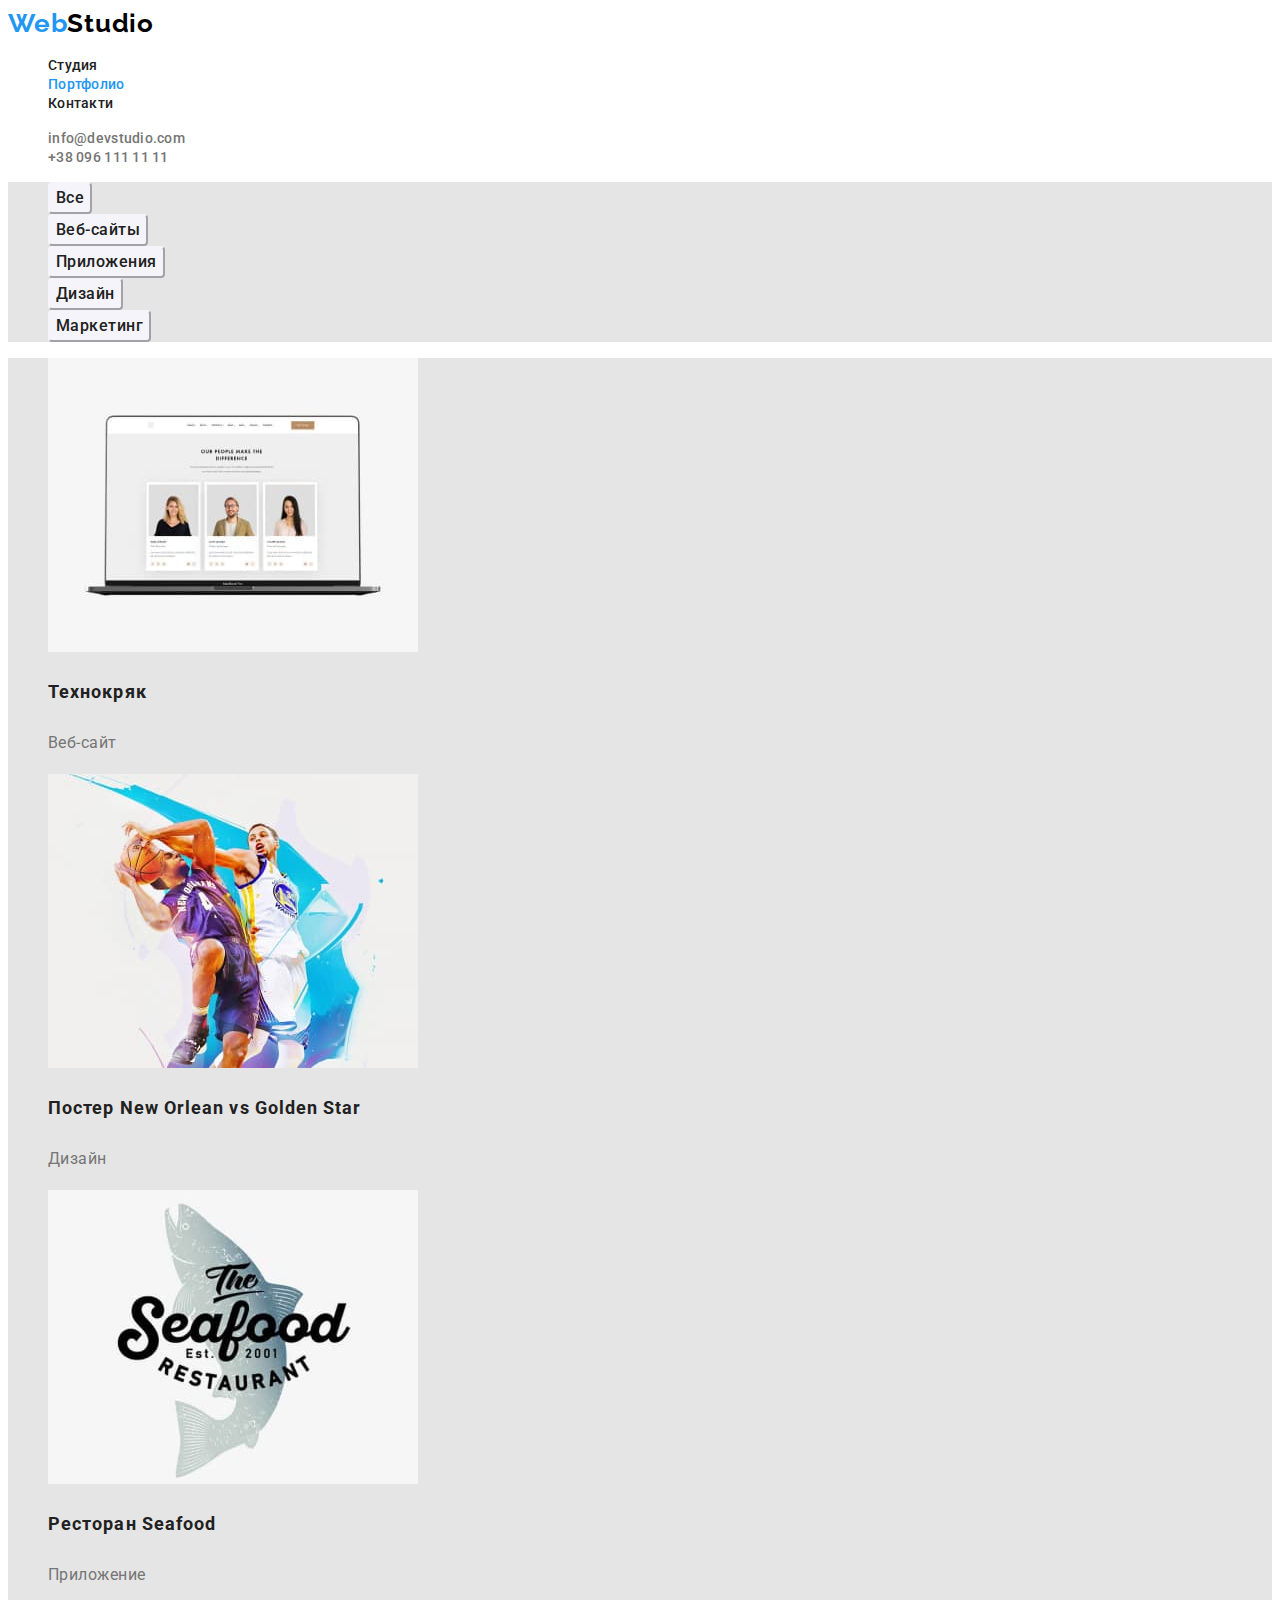
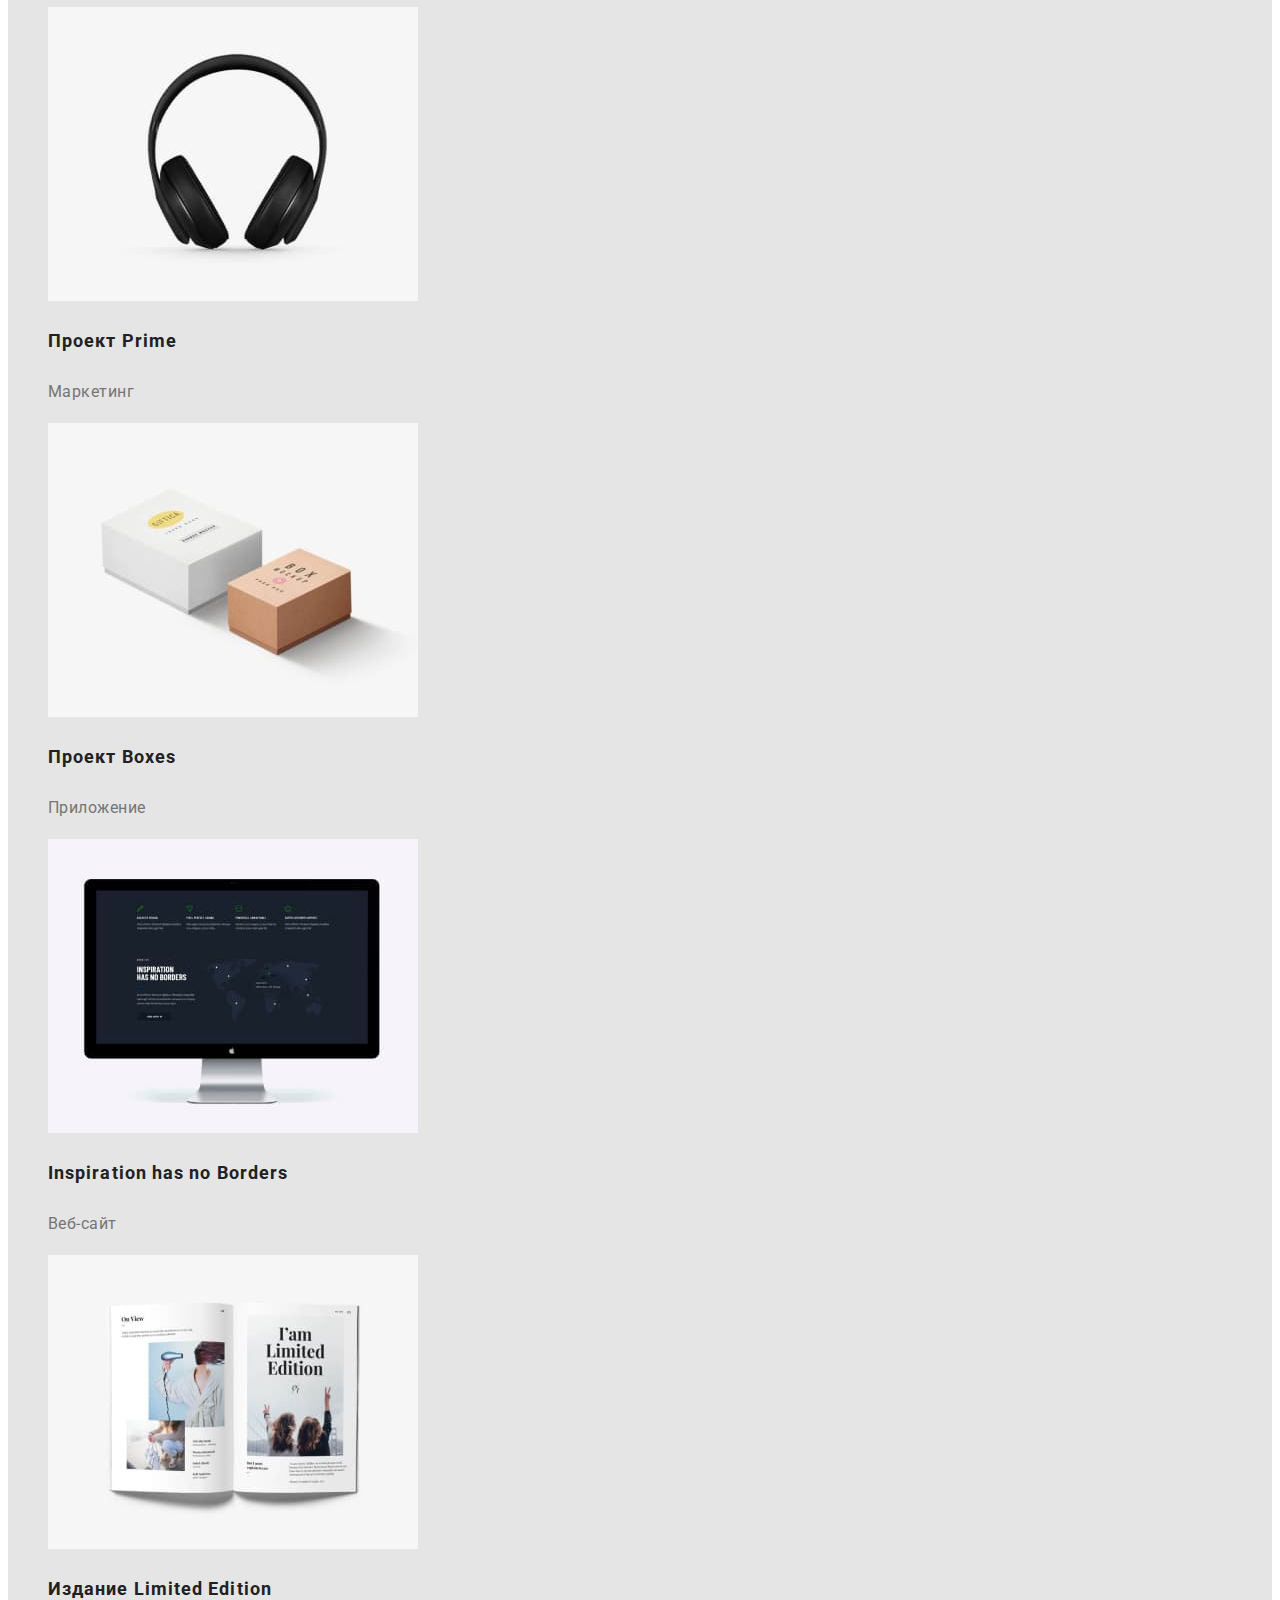
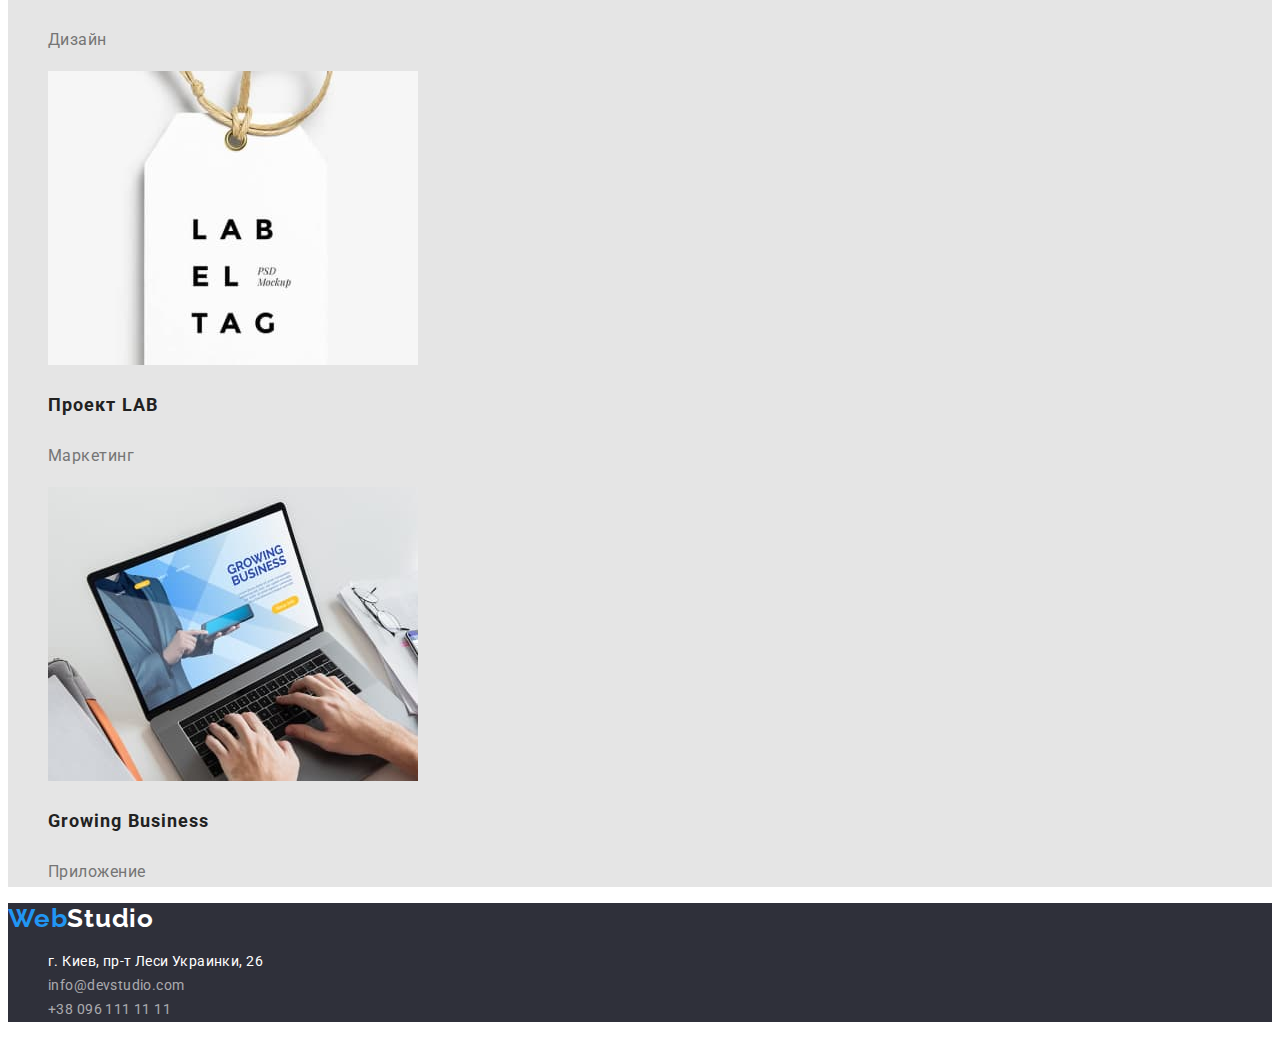
==== portfolio.html @ 16282d99 "created portfolio+design css" ====
<!DOCTYPE html>
<html lang="ru">
    <head>
        <meta charset="UTF-8" />
        <meta http-equiv="X-UA-Compatible" content="IE=edge" />
        <meta name="viewport" content="width=device-width, initial-scale=1.0" />
        <title>Портфолио</title>
        <link rel="preconnect" href="https://fonts.googleapis.com" />
        <link rel="preconnect" href="https://fonts.gstatic.com" crossorigin />
        <link
            href="https://fonts.googleapis.com/css2?family=Raleway:wght@700&family=Roboto:wght@400;500;700;900&display=swap"
            rel="stylesheet"
        />
        <link rel="stylesheet" href="./css/styles.css" />
    </head>
    <body>
        <header class="header">
            <a class="logo link" href="" lang="en"
                >Web<span class="logo-accent">Studio</span></a
            >
            <nav class="navigation">
                <ul class="menu list">
                    <li class="menu-item">
                        <a class="menu-link link" href="./index.html">Студия</a>
                    </li>
                    <li class="menu-item">
                        <a
                            class="menu-link current link"
                            href="./portfolio.html"
                            >Портфолио</a
                        >
                    </li>
                    <li class="menu-item">
                        <a class="menu-link link" href="#">Контакти</a>
                    </li>
                </ul>
            </nav>
            <ul class="header-contact-list list">
                <li class="header-contact-item">
                    <a
                        class="header-contact link"
                        href="mailto:info@devstudio.com"
                        >info@devstudio.com</a
                    >
                </li>
                <li class="header-contact-item">
                    <a class="header-contact link" href="tel:+380961111111"
                        >+38 096 111 11 11</a
                    >
                </li>
            </ul>
        </header>
        <main class="main">
            <section class="filters">
                <h1 class="filter-title visually-hidden">Фильтры</h1>
                <ul class="filters-list list">
                    <li class="filter-item">
                        <button class="filter-btn" type="button">Все</button>
                    </li>
                    <li class="filter-item">
                        <button class="filter-btn" type="button">
                            Веб-сайты
                        </button>
                    </li>
                    <li class="filter-item">
                        <button class="filter-btn" type="button">
                            Приложения
                        </button>
                    </li>
                    <li class="filter-item">
                        <button class="filter-btn" type="button">Дизайн</button>
                    </li>
                    <li class="filter-item">
                        <button class="filter-btn" type="button">
                            Маркетинг
                        </button>
                    </li>
                </ul>
            </section>
            <section class="projects">
                <h2 class="caption visually-hidden">Проекты</h2>
                <ul class="project-list list">
                    <li class="project-item">
                        <img
                            class="project-img"
                            src="./images/portfolio/img9.jpg"
                            alt="Монитор с фото сотрудников"
                        />
                        <h3 class="project-subtitle">Технокряк</h3>
                        <p class="filter-name">Веб-сайт</p>
                    </li>
                    <li class="project-item">
                        <img
                            class="project-img"
                            src="./images/portfolio/poster.jpg"
                            alt="Постер с баскетболистами"
                        />
                        <h3 class="project-subtitle">
                            Постер
                            <span lang="en">New Orlean vs Golden Star</span>
                        </h3>
                        <p class="filter-name">Дизайн</p>
                    </li>
                    <li class="project-item">
                        <img
                            class="project-img"
                            src="./images/portfolio/restaurant.jpg"
                            alt="Вывеска рыбного ресторана"
                        />
                        <h3 class="project-subtitle">
                            Ресторан <span lang="en">Seafood</span>
                        </h3>
                        <p class="filter-name">Приложение</p>
                    </li>
                    <li class="project-item">
                        <img
                            class="project-img"
                            src="./images/portfolio/headphone.jpg"
                            alt="Наушники"
                        />
                        <h3 class="project-subtitle">
                            Проект <span lang="en">Prime</span>
                        </h3>
                        <p class="filter-name">Маркетинг</p>
                    </li>
                    <li class="project-item">
                        <img
                            class="project-img"
                            src="./images/portfolio/boxes.jpg"
                            alt="Две коробки"
                        />
                        <h3 class="project-subtitle">
                            Проект <span lang="en">Boxes</span>
                        </h3>
                        <p class="filter-name">Приложение</p>
                    </li>
                    <li class="project-item">
                        <img
                            class="project-img"
                            src="./images/portfolio/monitor.jpg"
                            alt="Монитор"
                        />
                        <h3 class="project-subtitle" lang="en">
                            Inspiration has no Borders
                        </h3>
                        <p class="filter-name">Веб-сайт</p>
                    </li>
                    <li class="project-item">
                        <img
                            class="project-img"
                            src="./images/portfolio/book.jpg"
                            alt="Раскрытая книга"
                        />
                        <h3 class="project-subtitle">
                            Издание <span lang="en">Limited Edition</span>
                        </h3>
                        <p class="filter-name">Дизайн</p>
                    </li>
                    <li class="project-item">
                        <img
                            class="project-img"
                            src="./images/portfolio/lab.jpg"
                            alt="Бирка с логотипом"
                        />
                        <h3 class="project-subtitle">
                            Проект <span lang="en">LAB</span>
                        </h3>
                        <p class="filter-name">Маркетинг</p>
                    </li>
                    <li class="project-item">
                        <img
                            class="project-img"
                            src="./images/portfolio/comp.jpg"
                            alt="Работа за ноутбуком"
                        />
                        <h3 class="project-subtitle" lang="en">
                            Growing Business
                        </h3>
                        <p class="filter-name">Приложение</p>
                    </li>
                </ul>
            </section>
        </main>
        <footer class="footer">
            <a class="logo link" href="" lang="en"
                >Web<span class="logo-accent-footer">Studio</span></a
            >
            <address class="address">
                <ul class="address-list list">
                    <li class="address-item">
                        <a
                            class="address-link footer-address link"
                            href="https://goo.gl/maps/qgco4k4MFh5VarPj7"
                            target="_blank"
                            rel="noopener noreferrer"
                            >г. Киев, пр-т Леси Украинки, 26</a
                        >
                    </li>
                    <li class="address-item">
                        <a
                            class="address-link footer-contact link"
                            href="mailto:info@devstudio.com"
                            >info@devstudio.com</a
                        >
                    </li>
                    <li class="address-item">
                        <a
                            class="address-link footer-contact link"
                            href="tel:+380961111111"
                            >+38 096 111 11 11</a
                        >
                    </li>
                </ul>
            </address>
        </footer>
    </body>
</html>
---- css/styles.css ----
:root {
    --logo-font: 'Raleway', sans-serif;
    --main-font: 'Roboto', sans-serif;
    --brand-color: #2196f3;
    --main-color-font: #212121;
    --text-color: #757575;
    --header-background: #ffffff;
    --hero-background: #2f303a;
    --main-background: #e5e5e5;
    --second-background: #f5f4fa;
}
.link {
    text-decoration: none;
}
.list {
    list-style: none;
}
.visually-hidden {
    position: absolute;
    width: 1px;
    height: 1px;
    padding: 0;
    margin: -1px;
    overflow: hidden;
    clip: rect(0, 0, 0, 0);
    white-space: nowrap;
    border: 0;
}
/* --------------! BODY ------------- */
body {
    font-family: var(--main-font);
    color: var(--main-color-font);
}
/* --------------! LOGO ------------- */
.logo {
    font-family: var(--logo-font);
    font-weight: 700;
    font-size: 26px;
    line-height: 1.19;
    /* identical to box height */

    letter-spacing: 0.03em;

    color: var(--brand-color);
}
.logo-accent {
    color: #000000;
}
.logo-accent-footer {
    color: var(--header-background);
}
/* --------------! HEADER ------------- */
.header {
    background: var(--header-background);
}
.menu-link {
    font-weight: 500;
    font-size: 14px;
    line-height: 1.14;
    letter-spacing: 0.02em;
    color: #212121;
}
.menu-link:hover,
.menu-link:focus {
    color: var(--brand-color);
}
.current {
    color: var(--brand-color);
}
.header-contact {
    font-weight: 500;
    font-size: 14px;
    line-height: 1.14;
    letter-spacing: 0.02em;

    color: var(--text-color);
}
.header-contact:hover,
.header-contact:focus {
    color: var(--brand-color);
}
/* ----------------------! INDEX MAIN -------------------- */

/* --------------! HERO ------------- */
.hero {
    background: var(--hero-background);
}
.title {
    font-weight: 900;
    font-size: 44px;
    line-height: 1.36;
    /* or 136% */

    text-align: center;
    letter-spacing: 0.06em;
    text-transform: uppercase;

    color: #ffffff;
}
.modal-btn {
    font-weight: 700;
    font-size: 16px;
    line-height: 1.88;
    /* identical to box height, or 188% */

    display: flex;
    align-items: center;
    text-align: center;
    letter-spacing: 0.06em;

    color: #ffffff;
    background: var(--brand-color);
    box-shadow: 0px 4px 4px rgba(0, 0, 0, 0.15);
    border-radius: 4px;
    cursor: pointer;
}
.modal-btn:hover,
.modal-btn:focus {
    background: #188ce8;
}
/* --------------! SECTION INDEX ------------- */
.pref,
.prof {
    background: var(--main-background);
}
.pref-subtitle {
    font-weight: 700;
    font-size: 14px;
    line-height: 1.14;
    letter-spacing: 0.03em;
    text-transform: uppercase;
}
.pref-text {
    font-weight: 400;
    font-size: 14px;
    line-height: 1.71;
    /* or 171% */

    letter-spacing: 0.03em;

    color: var(--text-color);
}
.caption {
    font-weight: 700;
    font-size: 36px;
    line-height: 1.17;
    text-align: center;
    letter-spacing: 0.03em;
}
.employees {
    background: var(--second-background);
}
.employee-subtitle {
    font-weight: 500;
    font-size: 16px;
    line-height: 1.19;
    /* identical to box height */

    /* text-align: center; */
    letter-spacing: 0.03em;
}
.job-title {
    font-weight: 400;
    font-size: 16px;
    line-height: 1.19;
    /* identical to box height */

    /* text-align: center; */
    letter-spacing: 0.03em;

    color: var(--text-color);
}
/* --------------! FOOTER ------------- */
.footer {
    background: var(--hero-background);
}
.address {
    font-style: inherit;
}
.footer-address {
    font-weight: 400;
    font-size: 14px;
    line-height: 1.71;
    /* or 171% */

    letter-spacing: 0.03em;

    color: var(--header-background);
}
.footer-contact {
    font-weight: 400;
    font-size: 14px;
    line-height: 1.71;
    /* or 171% */

    letter-spacing: 0.03em;

    color: rgba(255, 255, 255, 0.6);
}
.address-link:hover,
.address-link:focus {
    color: var(--brand-color);
}
/* ----------------------! PORTFOLIO MAIN -------------------- */
/* --------------! SECTION POTFOLIO ------------- */
.filters,
.projects {
    background: var(--main-background);
}

.filter-btn {
    font-family: inherit;
    font-weight: 500;
    font-size: 16px;
    line-height: 1.63;
    /* identical to box height, or 162% */

    text-align: center;
    letter-spacing: 0.03em;

    color: inherit;
    background: var(--second-background);
    border-radius: 4px;
    border-color: var(--second-background);
    cursor: pointer;
}
.filter-btn:hover,
.filter-btn:focus {
    color: #ffffff;
    background: #2196f3;
}
.project-subtitle {
    font-weight: 700;
    font-size: 18px;
    line-height: 2;
    /* identical to box height, or 200% */

    letter-spacing: 0.06em;
}
.filter-name {
    font-weight: 400;
    font-size: 16px;
    line-height: 1.88;
    /* identical to box height, or 188% */

    letter-spacing: 0.03em;

    color: var(--text-color);
}
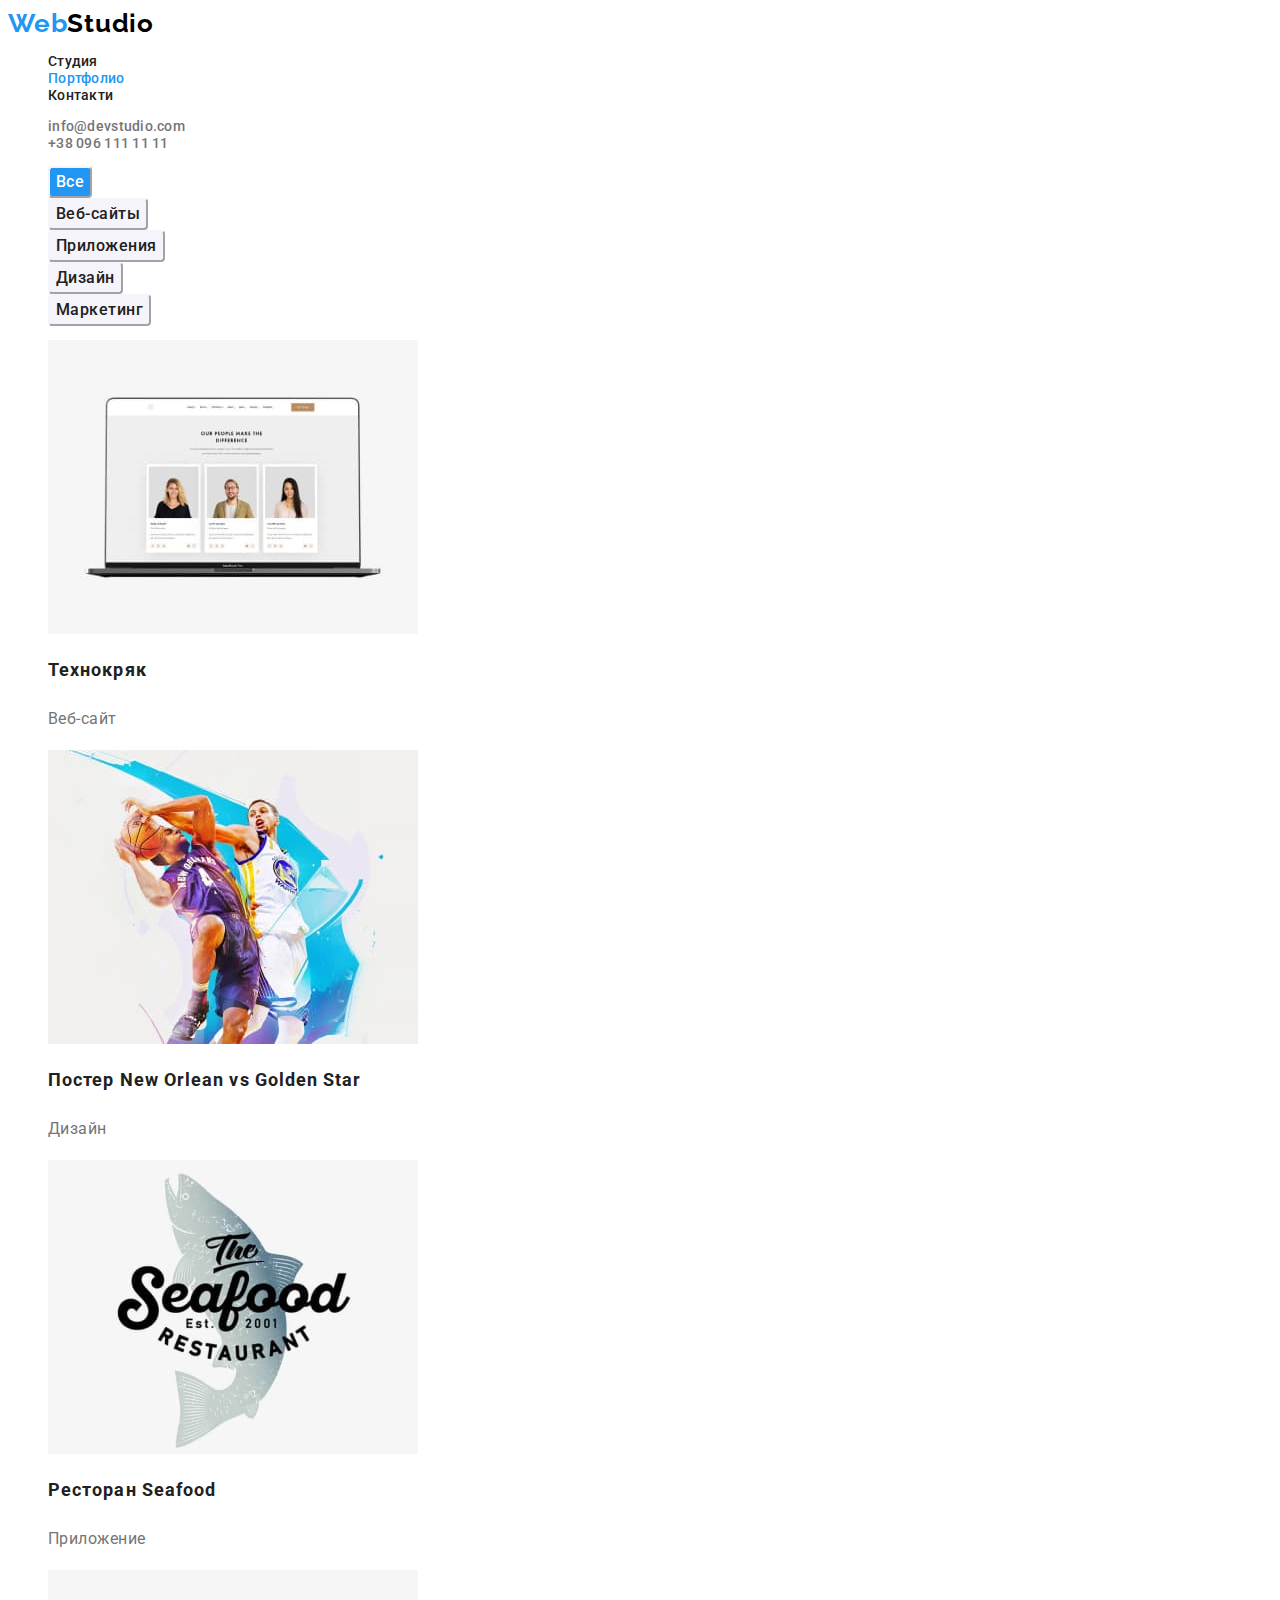
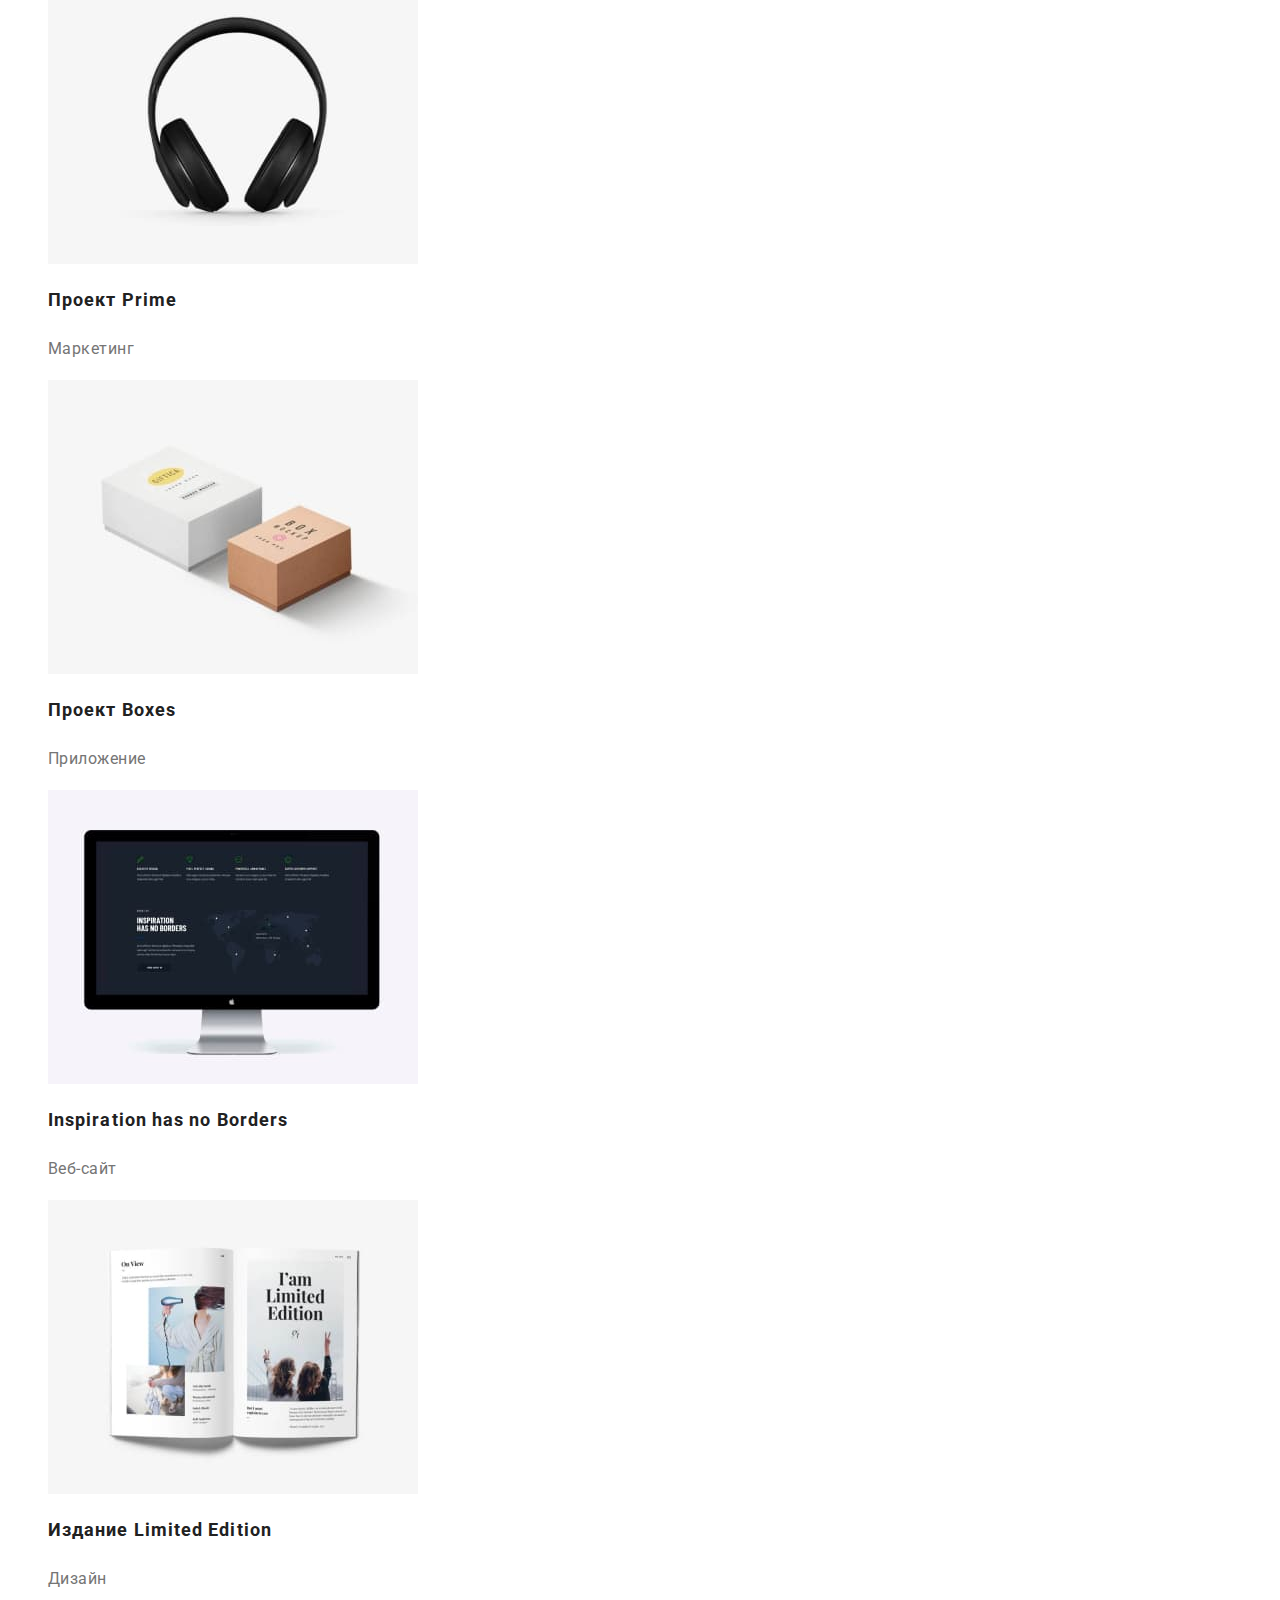
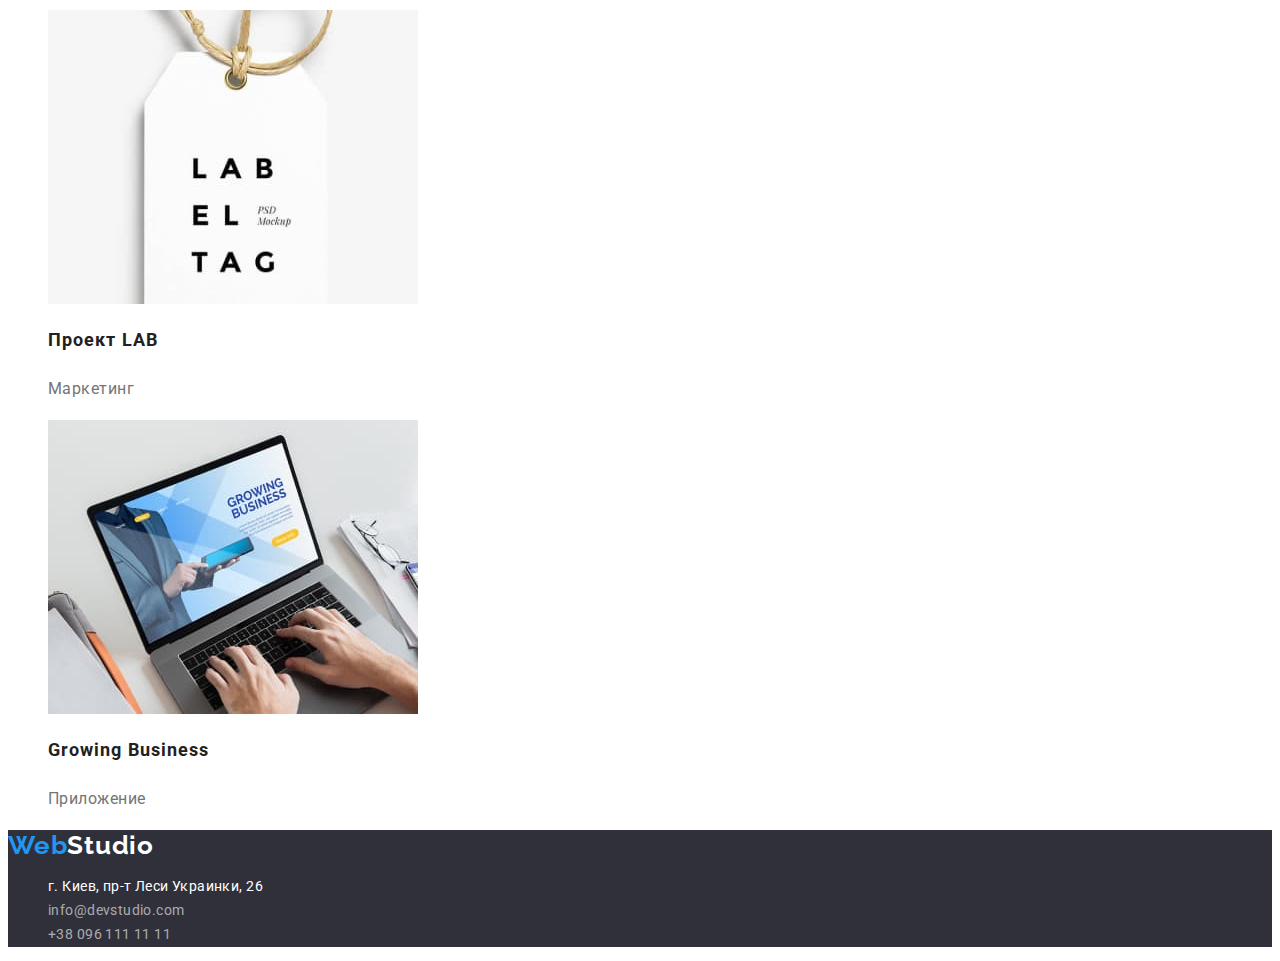
==== commit 7a1d3173: "error correction" ====
--- a/portfolio.html
+++ b/portfolio.html
@@ -52,10 +52,12 @@
         </header>
         <main class="main">
             <section class="filters">
-                <h1 class="filter-title visually-hidden">Фильтры</h1>
+                <h1 class="filter-title visually-hidden">Портфолио</h1>
                 <ul class="filters-list list">
                     <li class="filter-item">
-                        <button class="filter-btn" type="button">Все</button>
+                        <button class="filter-btn current-btn" type="button">
+                            Все
+                        </button>
                     </li>
                     <li class="filter-item">
                         <button class="filter-btn" type="button">
@@ -76,17 +78,14 @@
                         </button>
                     </li>
                 </ul>
-            </section>
-            <section class="projects">
-                <h2 class="caption visually-hidden">Проекты</h2>
-                <ul class="project-list list">
+                <ul class="projects-list list">
                     <li class="project-item">
                         <img
                             class="project-img"
                             src="./images/portfolio/img9.jpg"
                             alt="Монитор с фото сотрудников"
                         />
-                        <h3 class="project-subtitle">Технокряк</h3>
+                        <h2 class="project-subtitle">Технокряк</h2>
                         <p class="filter-name">Веб-сайт</p>
                     </li>
                     <li class="project-item">
@@ -95,10 +94,10 @@
                             src="./images/portfolio/poster.jpg"
                             alt="Постер с баскетболистами"
                         />
-                        <h3 class="project-subtitle">
+                        <h2 class="project-subtitle">
                             Постер
                             <span lang="en">New Orlean vs Golden Star</span>
-                        </h3>
+                        </h2>
                         <p class="filter-name">Дизайн</p>
                     </li>
                     <li class="project-item">
@@ -107,9 +106,9 @@
                             src="./images/portfolio/restaurant.jpg"
                             alt="Вывеска рыбного ресторана"
                         />
-                        <h3 class="project-subtitle">
+                        <h2 class="project-subtitle">
                             Ресторан <span lang="en">Seafood</span>
-                        </h3>
+                        </h2>
                         <p class="filter-name">Приложение</p>
                     </li>
                     <li class="project-item">
@@ -118,9 +117,9 @@
                             src="./images/portfolio/headphone.jpg"
                             alt="Наушники"
                         />
-                        <h3 class="project-subtitle">
+                        <h2 class="project-subtitle">
                             Проект <span lang="en">Prime</span>
-                        </h3>
+                        </h2>
                         <p class="filter-name">Маркетинг</p>
                     </li>
                     <li class="project-item">
@@ -129,9 +128,9 @@
                             src="./images/portfolio/boxes.jpg"
                             alt="Две коробки"
                         />
-                        <h3 class="project-subtitle">
+                        <h2 class="project-subtitle">
                             Проект <span lang="en">Boxes</span>
-                        </h3>
+                        </h2>
                         <p class="filter-name">Приложение</p>
                     </li>
                     <li class="project-item">
@@ -140,9 +139,9 @@
                             src="./images/portfolio/monitor.jpg"
                             alt="Монитор"
                         />
-                        <h3 class="project-subtitle" lang="en">
+                        <h2 class="project-subtitle" lang="en">
                             Inspiration has no Borders
-                        </h3>
+                        </h2>
                         <p class="filter-name">Веб-сайт</p>
                     </li>
                     <li class="project-item">
@@ -151,9 +150,9 @@
                             src="./images/portfolio/book.jpg"
                             alt="Раскрытая книга"
                         />
-                        <h3 class="project-subtitle">
+                        <h2 class="project-subtitle">
                             Издание <span lang="en">Limited Edition</span>
-                        </h3>
+                        </h2>
                         <p class="filter-name">Дизайн</p>
                     </li>
                     <li class="project-item">
@@ -162,9 +161,9 @@
                             src="./images/portfolio/lab.jpg"
                             alt="Бирка с логотипом"
                         />
-                        <h3 class="project-subtitle">
+                        <h2 class="project-subtitle">
                             Проект <span lang="en">LAB</span>
-                        </h3>
+                        </h2>
                         <p class="filter-name">Маркетинг</p>
                     </li>
                     <li class="project-item">
@@ -173,9 +172,9 @@
                             src="./images/portfolio/comp.jpg"
                             alt="Работа за ноутбуком"
                         />
-                        <h3 class="project-subtitle" lang="en">
+                        <h2 class="project-subtitle" lang="en">
                             Growing Business
-                        </h3>
+                        </h2>
                         <p class="filter-name">Приложение</p>
                     </li>
                 </ul>
--- a/css/styles.css
+++ b/css/styles.css
@@ -4,9 +4,8 @@
     --brand-color: #2196f3;
     --main-color-font: #212121;
     --text-color: #757575;
-    --header-background: #ffffff;
+    --main-background: #ffffff;
     --hero-background: #2f303a;
-    --main-background: #e5e5e5;
     --second-background: #f5f4fa;
 }
 .link {
@@ -29,7 +28,9 @@
 /* --------------! BODY ------------- */
 body {
     font-family: var(--main-font);
+    font-size: 14px;
     color: var(--main-color-font);
+    background: var(--main-background);
 }
 /* --------------! LOGO ------------- */
 .logo {
@@ -47,18 +48,14 @@
     color: #000000;
 }
 .logo-accent-footer {
-    color: var(--header-background);
+    color: var(--main-background);
 }
 /* --------------! HEADER ------------- */
-.header {
-    background: var(--header-background);
-}
 .menu-link {
     font-weight: 500;
-    font-size: 14px;
     line-height: 1.14;
     letter-spacing: 0.02em;
-    color: #212121;
+    color: var(--main-color-font);
 }
 .menu-link:hover,
 .menu-link:focus {
@@ -69,7 +66,6 @@
 }
 .header-contact {
     font-weight: 500;
-    font-size: 14px;
     line-height: 1.14;
     letter-spacing: 0.02em;
 
@@ -94,21 +90,17 @@
     text-align: center;
     letter-spacing: 0.06em;
     text-transform: uppercase;
-
-    color: #ffffff;
+    color: var(--main-background);
 }
 .modal-btn {
+    font-family: inherit;
     font-weight: 700;
     font-size: 16px;
     line-height: 1.88;
+    letter-spacing: 0.06em;
     /* identical to box height, or 188% */
 
-    display: flex;
-    align-items: center;
-    text-align: center;
-    letter-spacing: 0.06em;
-
-    color: #ffffff;
+    color: var(--main-background);
     background: var(--brand-color);
     box-shadow: 0px 4px 4px rgba(0, 0, 0, 0.15);
     border-radius: 4px;
@@ -119,20 +111,14 @@
     background: #188ce8;
 }
 /* --------------! SECTION INDEX ------------- */
-.pref,
-.prof {
-    background: var(--main-background);
-}
 .pref-subtitle {
     font-weight: 700;
-    font-size: 14px;
     line-height: 1.14;
     letter-spacing: 0.03em;
     text-transform: uppercase;
 }
 .pref-text {
     font-weight: 400;
-    font-size: 14px;
     line-height: 1.71;
     /* or 171% */
 
@@ -179,17 +165,15 @@
 }
 .footer-address {
     font-weight: 400;
-    font-size: 14px;
     line-height: 1.71;
     /* or 171% */
 
     letter-spacing: 0.03em;
 
-    color: var(--header-background);
+    color: var(--main-background);
 }
 .footer-contact {
     font-weight: 400;
-    font-size: 14px;
     line-height: 1.71;
     /* or 171% */
 
@@ -203,11 +187,6 @@
 }
 /* ----------------------! PORTFOLIO MAIN -------------------- */
 /* --------------! SECTION POTFOLIO ------------- */
-.filters,
-.projects {
-    background: var(--main-background);
-}
-
 .filter-btn {
     font-family: inherit;
     font-weight: 500;
@@ -226,9 +205,14 @@
 }
 .filter-btn:hover,
 .filter-btn:focus {
-    color: #ffffff;
-    background: #2196f3;
-}
+    color: var(--main-background);
+    background: var(--brand-color);
+}
+.current-btn {
+    color: var(--main-background);
+    background: var(--brand-color);
+}
+
 .project-subtitle {
     font-weight: 700;
     font-size: 18px;
